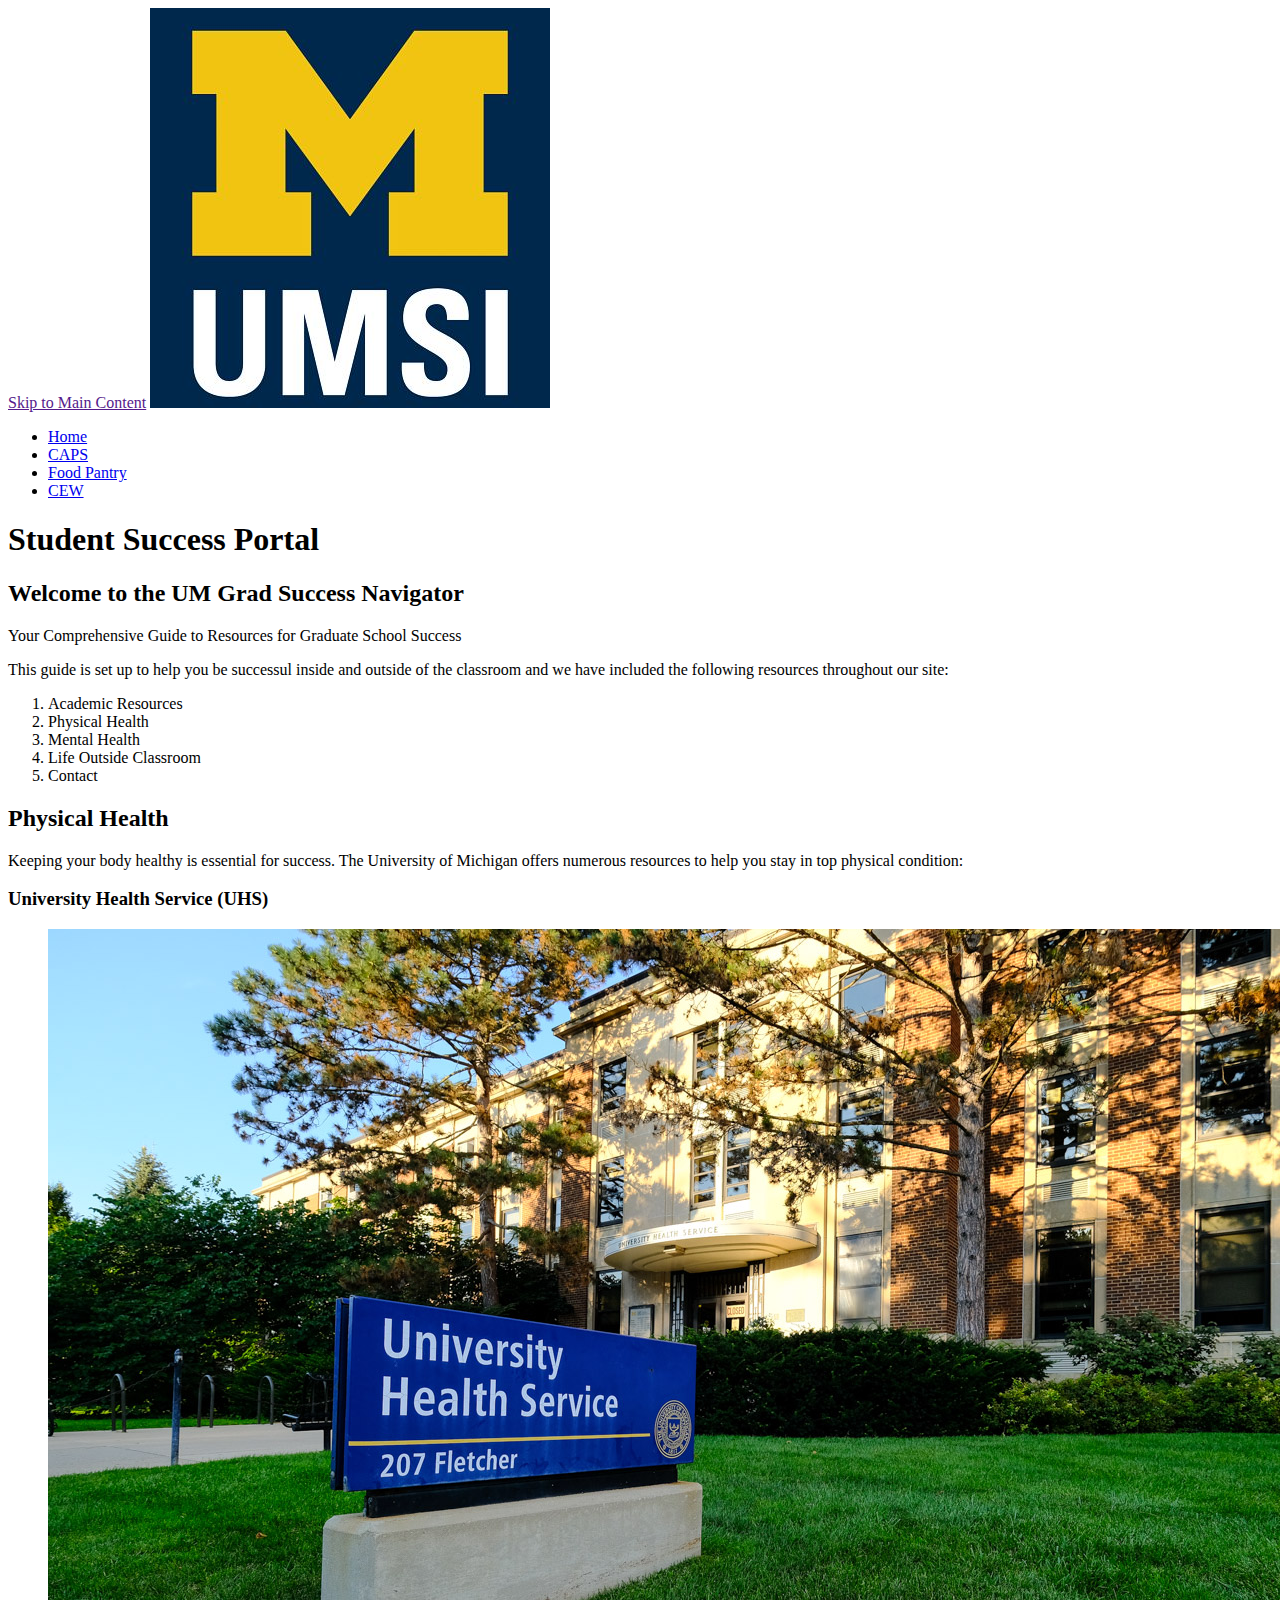
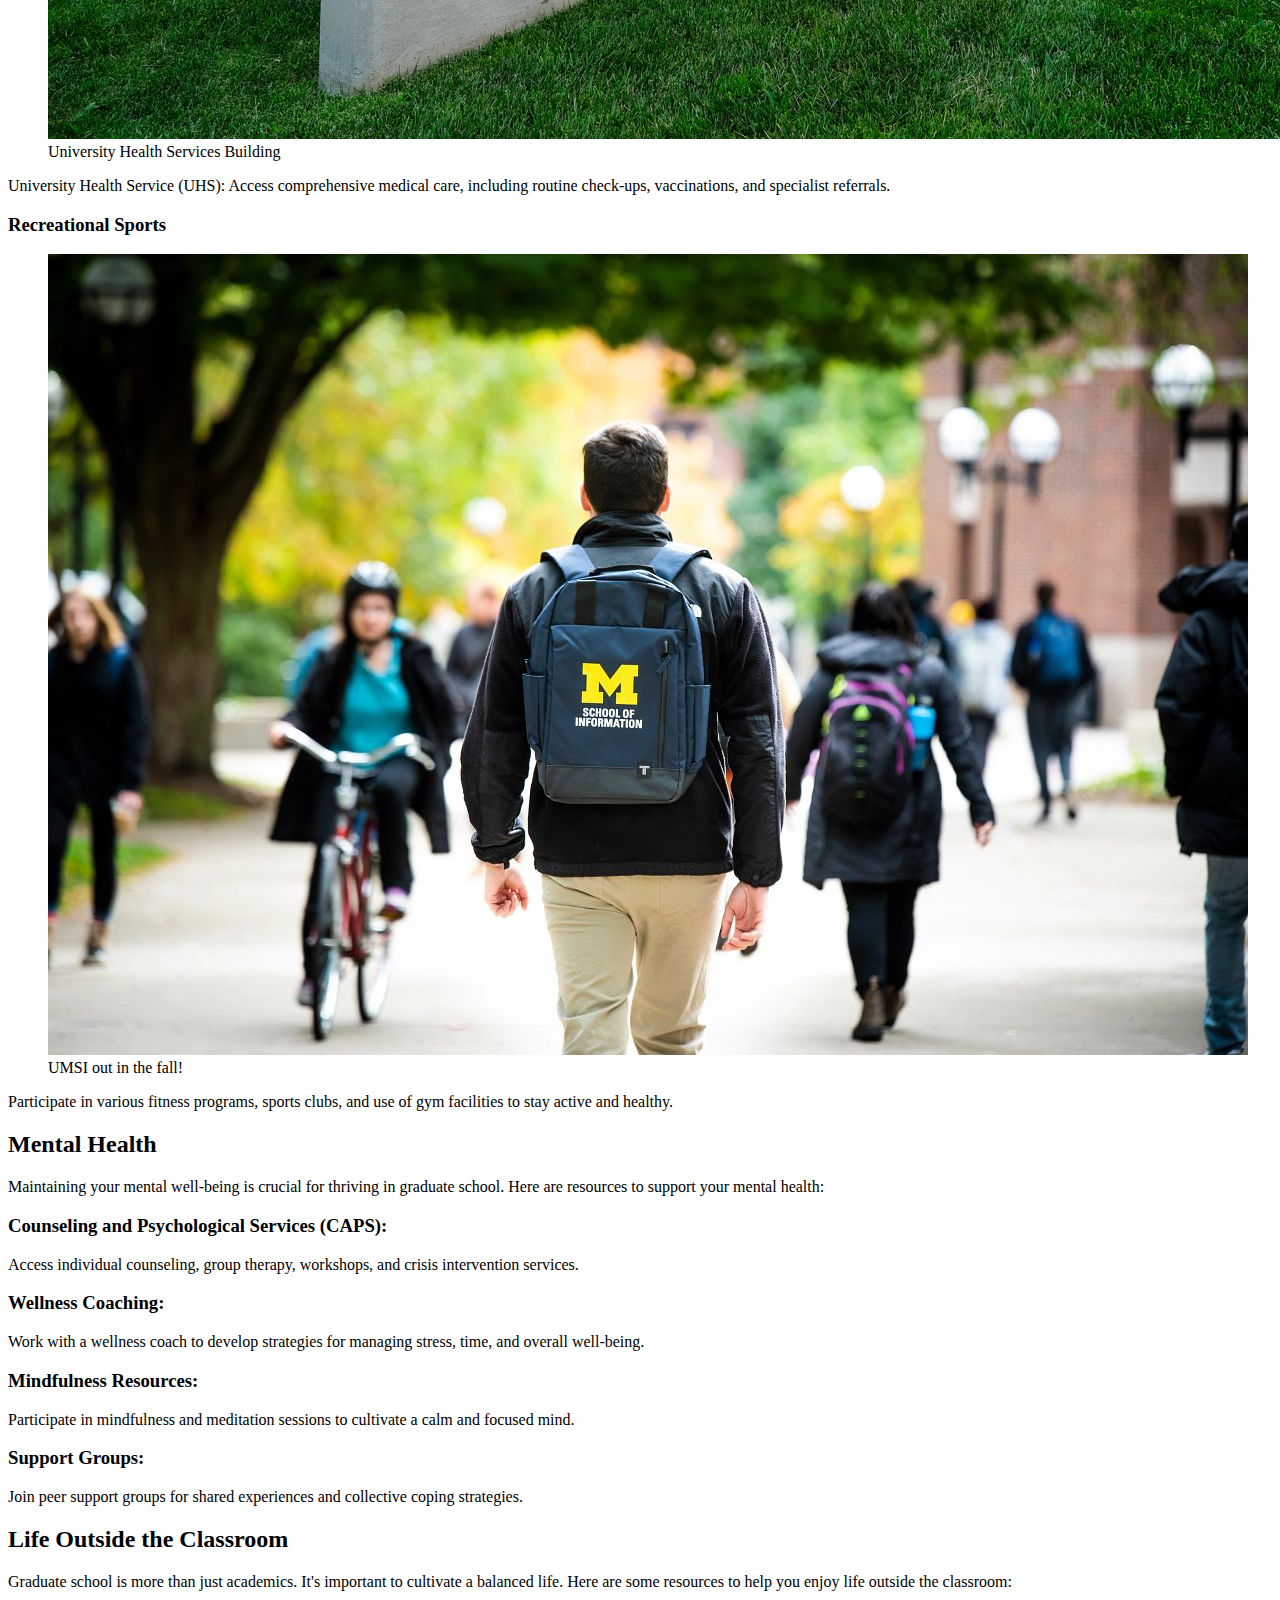
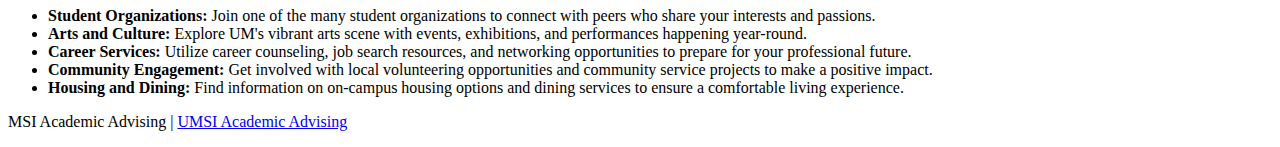
==== index.html @ ef30c4df "Add files via upload" ====
<!DOCTYPE html>
<html lang="en">
<head>
    <meta charset="UTF-8">
    <meta name="viewport" content="width=device-width, initial-scale=1.0">
    <title>Student Success Portal</title>
</head>
<body>

    <header>
  <a href = "">Skip to Main Content</a>
        <img src="images/UMSI_signature_vertical_informal_solidblue.jpg" alt="UMSI Logo">
        <nav>
            <ul>
                <li><a href = "index.html">Home</a></li>
                <li><a href = "CAPS.html">CAPS</a></li>
                <li><a href = "food_pantry.html">Food Pantry</a></li>
                <li><a href = "CEW.html">CEW</a></li>
            </ul>
        </nav>
        <h1>Student Success Portal</h1>

    </header>
    <main>
        <section>
            <h2>Welcome to the UM Grad Success Navigator</h2>
            <p> Your Comprehensive Guide to Resources for Graduate School Success</p>
            <p>This guide is set up to help you be successul inside and outside of the classroom and we have included the following resources throughout our site:</p>
            <ol>
                <li>Academic Resources</li>
                <li>Physical Health</li>
                <li>Mental Health</li>
                <li>Life Outside Classroom</li>
                <li>Contact</li>
            </ol>
        </section>
        <section>
            <h2>Physical Health</h2>
            <p>Keeping your body healthy is essential for success. The University of Michigan offers numerous resources to help you stay in top physical condition:</p>
            <article>
                <h3>University Health Service (UHS)</h3>
                <figure>
                    <img src="images/UHS.jpg" alt="University Health Services building">
                    <figcaption>University Health Services Building</figcaption>
                </figure>
                <p>University Health Service (UHS): Access comprehensive medical care, including routine check-ups, vaccinations, and specialist referrals.</p>
            </article>
            <article>
                <h3>Recreational Sports</h3>
                <figure>
                    <img src="images/UMSI_CampusFall_UMSIBackpack_02.jpg" alt="A student wears a UMSI backpack in fall on the drag.">
                    <figcaption>UMSI out in the fall!</figcaption>
                </figure>
                <p>Participate in various fitness programs, sports clubs, and use of gym facilities to stay active and healthy.</p>
            </article>
        </section>
        
        <section>
            <h2>Mental Health</h2>
            <p>Maintaining your mental well-being is crucial for thriving in graduate school. Here are resources to support your mental health:</p>
            <article>
                <h3>Counseling and Psychological Services (CAPS):</h3>
                <p> Access individual counseling, group therapy, workshops, and crisis intervention services.</p>
            </article>
            <article>
                <h3>Wellness Coaching:</h3>

                <p>Work with a wellness coach to develop strategies for managing stress, time, and overall well-being.</p>
            </article>
            <article>
                <h3>Mindfulness Resources:</h3>

                <p> Participate in mindfulness and meditation sessions to cultivate a calm and focused mind.</p>
            </article>
            <article>
                <h3>Support Groups:</h3>

                <p> Join peer support groups for shared experiences and collective coping strategies.</p>
            </article>
        </section>

        
        <section id="life-outside-classroom">
            <h2>Life Outside the Classroom</h2>
            <p>Graduate school is more than just academics. It's important to cultivate a balanced life. Here are some resources to help you enjoy life outside the classroom:</p>
            <article>

            </article>
            <ul>
                <li><strong>Student Organizations:</strong> Join one of the many student organizations to connect with peers who share your interests and passions.</li>
                <li><strong>Arts and Culture:</strong> Explore UM's vibrant arts scene with events, exhibitions, and performances happening year-round.</li>
                <li><strong>Career Services:</strong> Utilize career counseling, job search resources, and networking opportunities to prepare for your professional future.</li>
                <li><strong>Community Engagement:</strong> Get involved with local volunteering opportunities and community service projects to make a positive impact.</li>
                <li><strong>Housing and Dining:</strong> Find information on on-campus housing options and dining services to ensure a comfortable living experience.</li>
            </ul>
        </section>
        <!-- Content taken & modified from UMGPT with the prompt, "write me a webpage of intro content to help University of Michigan Master's students navigate different resources for being successful in grad school - this will include academic resources, physical health resources, mental health resources, support for life outside the classroom"
        UMGPT. (2024). UMGPT (August 29th version) [Large language model]. -->
    </main>
    <footer>
        <p>MSI Academic Advising | <a href="https://sites.google.com/umich.edu/msiacademicadvising/student-support-resources">UMSI Academic Advising </a></p>
        </footer>
</body>
</html>
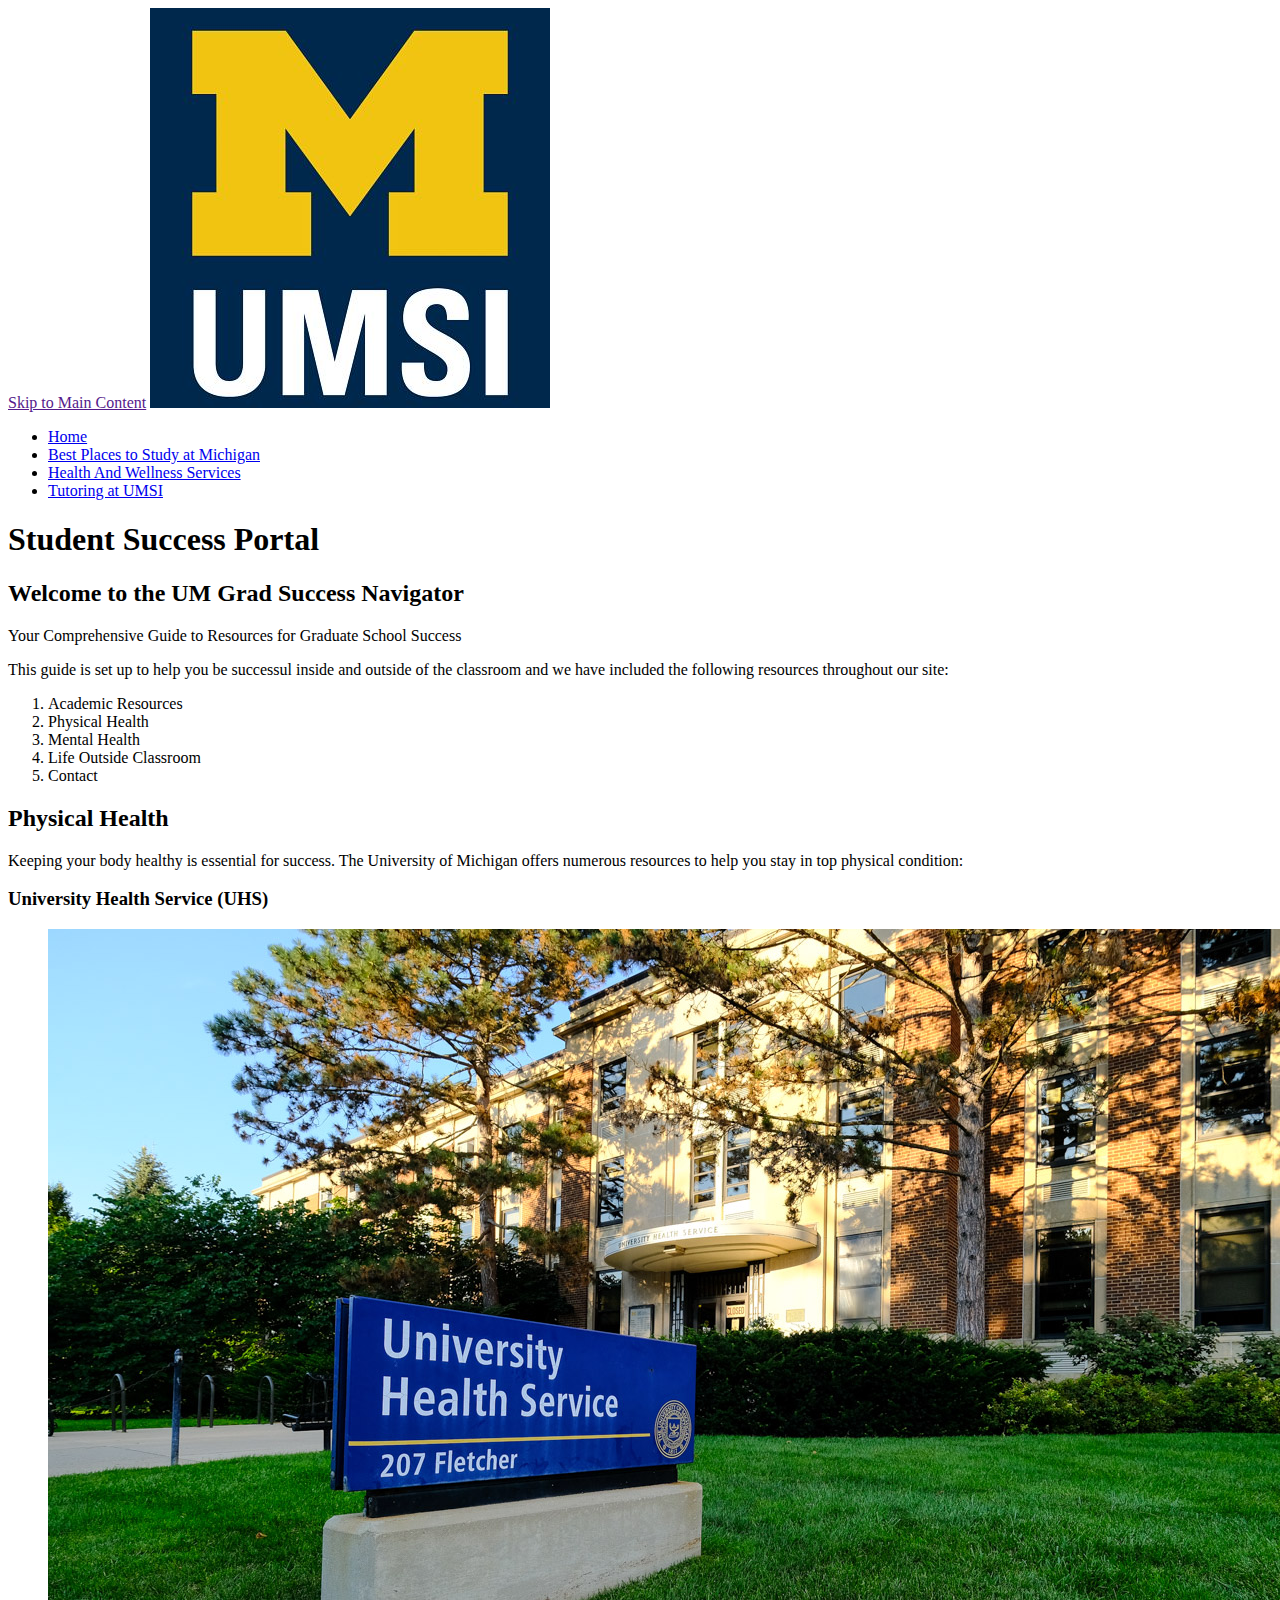
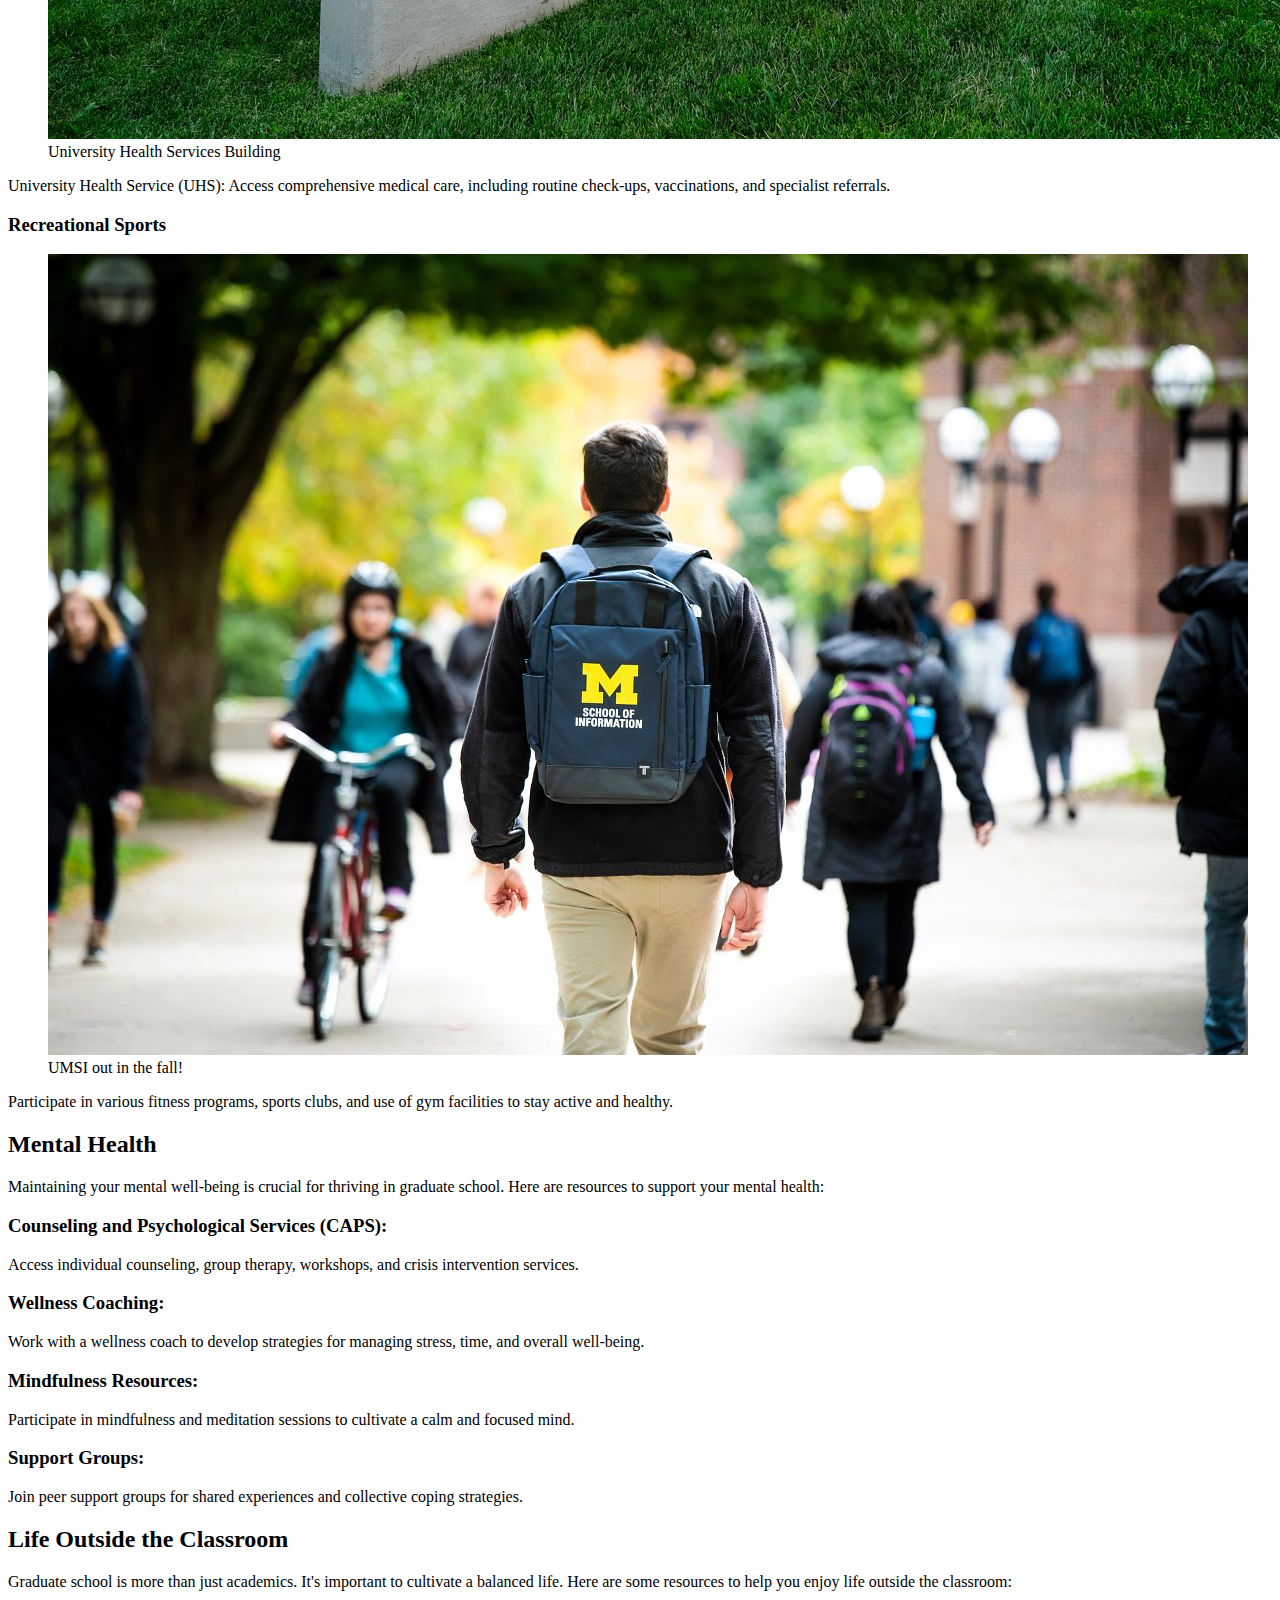
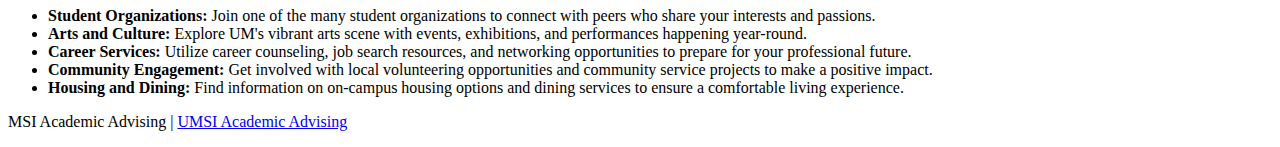
==== commit fe8fc34e: "Add files via upload" ====
--- a/index.html
+++ b/index.html
@@ -13,9 +13,9 @@
         <nav>
             <ul>
                 <li><a href = "index.html">Home</a></li>
-                <li><a href = "CAPS.html">CAPS</a></li>
-                <li><a href = "food_pantry.html">Food Pantry</a></li>
-                <li><a href = "CEW.html">CEW</a></li>
+                <li><a href = "study_spots.html">Best Places to Study at Michigan</a></li>
+                <li><a href = "health_wellness.html">Health And Wellness Services</a></li>
+                <li><a href = "tutoring.html">Tutoring at UMSI</a></li>
             </ul>
         </nav>
         <h1>Student Success Portal</h1>
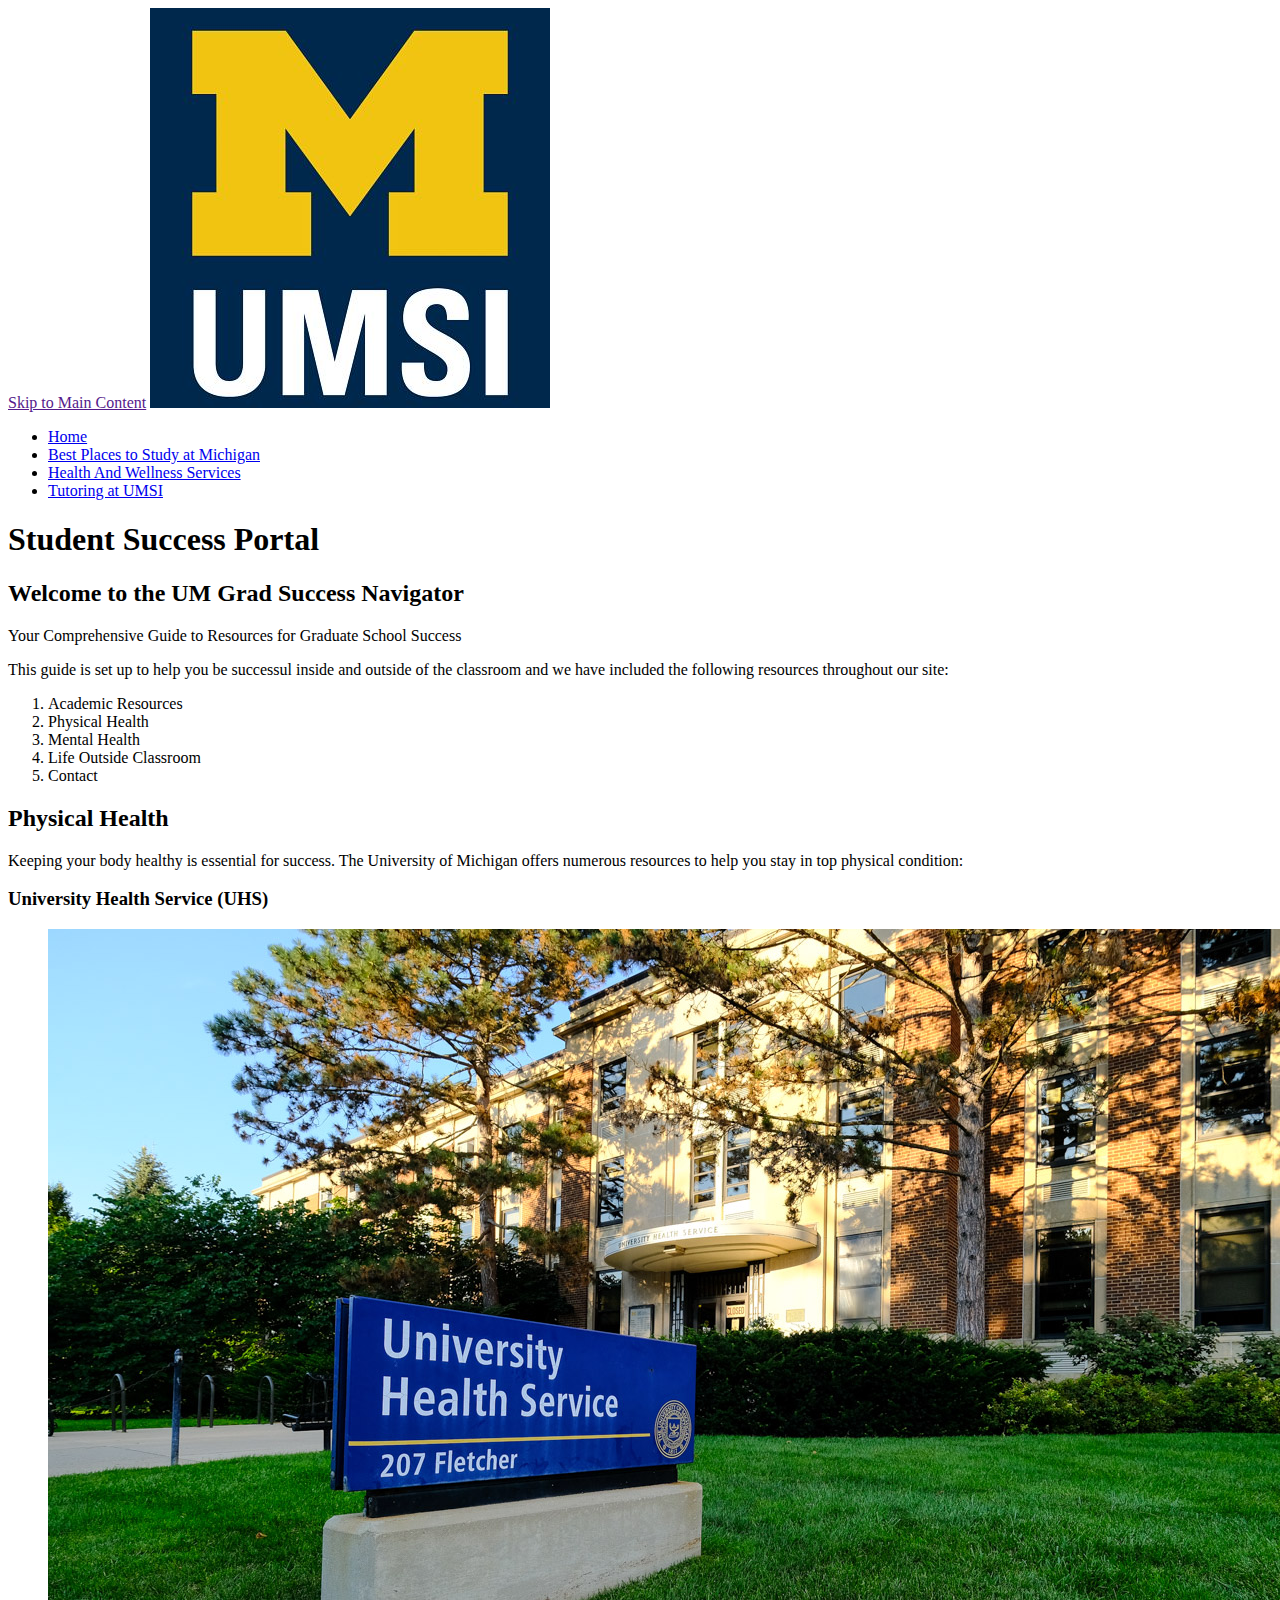
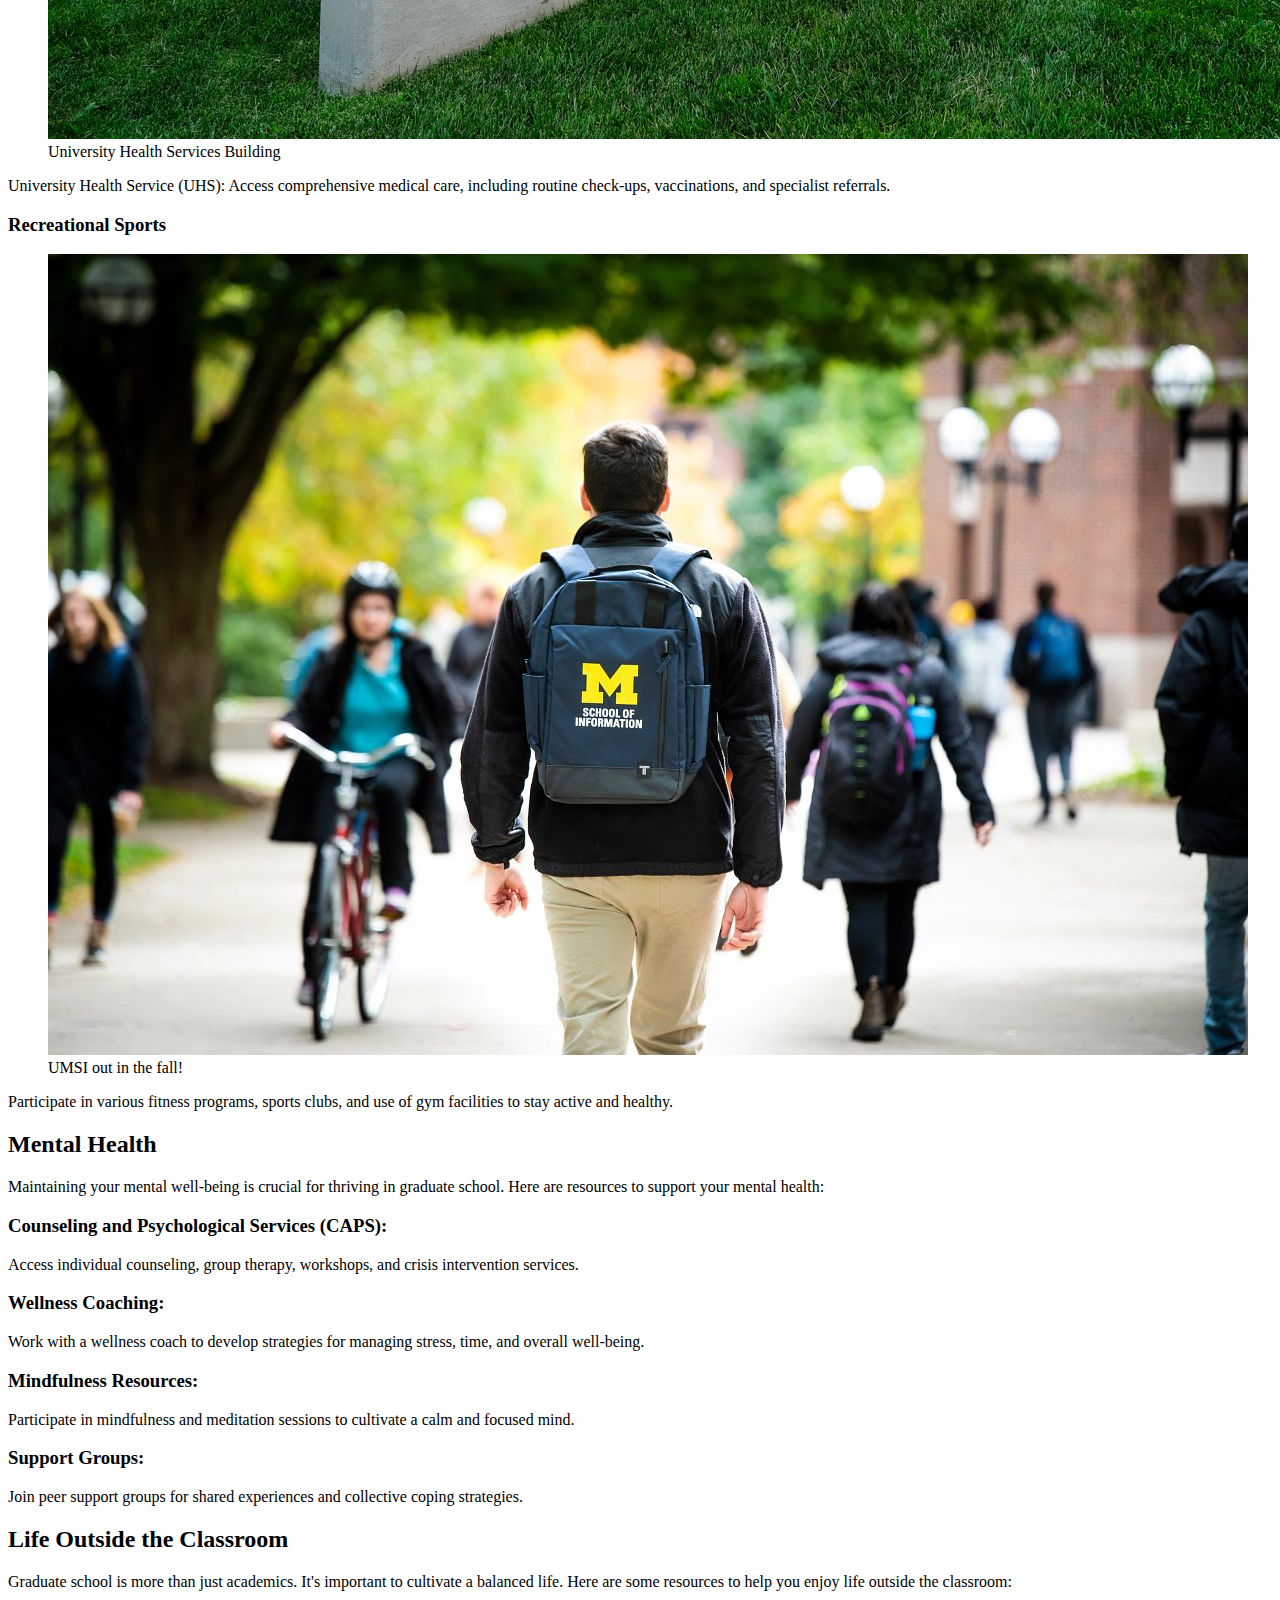
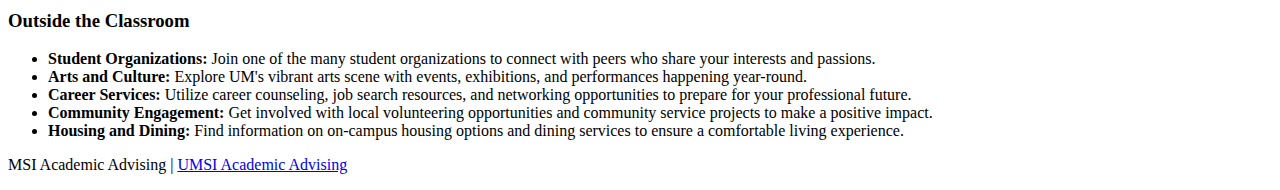
==== commit cfd7ab6b: "Add files via upload" ====
--- a/index.html
+++ b/index.html
@@ -84,7 +84,7 @@
             <h2>Life Outside the Classroom</h2>
             <p>Graduate school is more than just academics. It's important to cultivate a balanced life. Here are some resources to help you enjoy life outside the classroom:</p>
             <article>
-
+                <h3>Outside the Classroom</h3>
             </article>
             <ul>
                 <li><strong>Student Organizations:</strong> Join one of the many student organizations to connect with peers who share your interests and passions.</li>
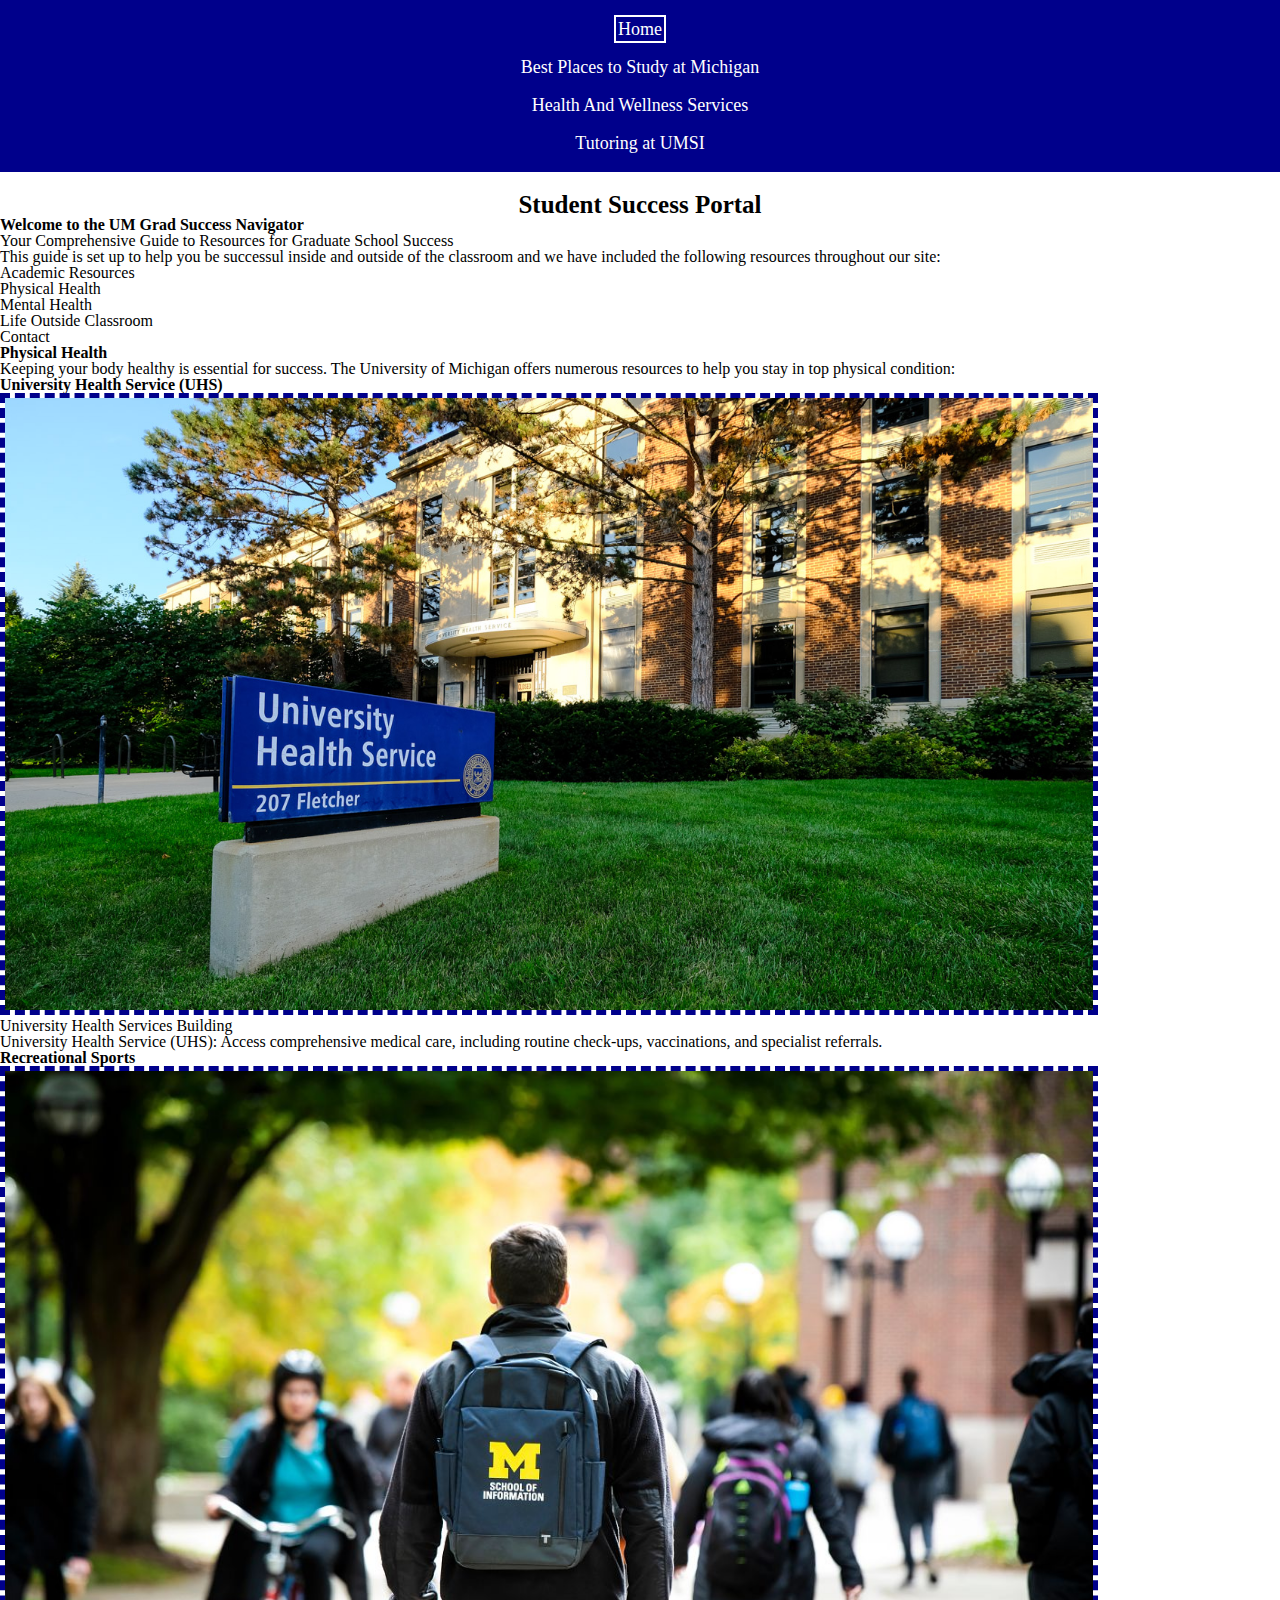
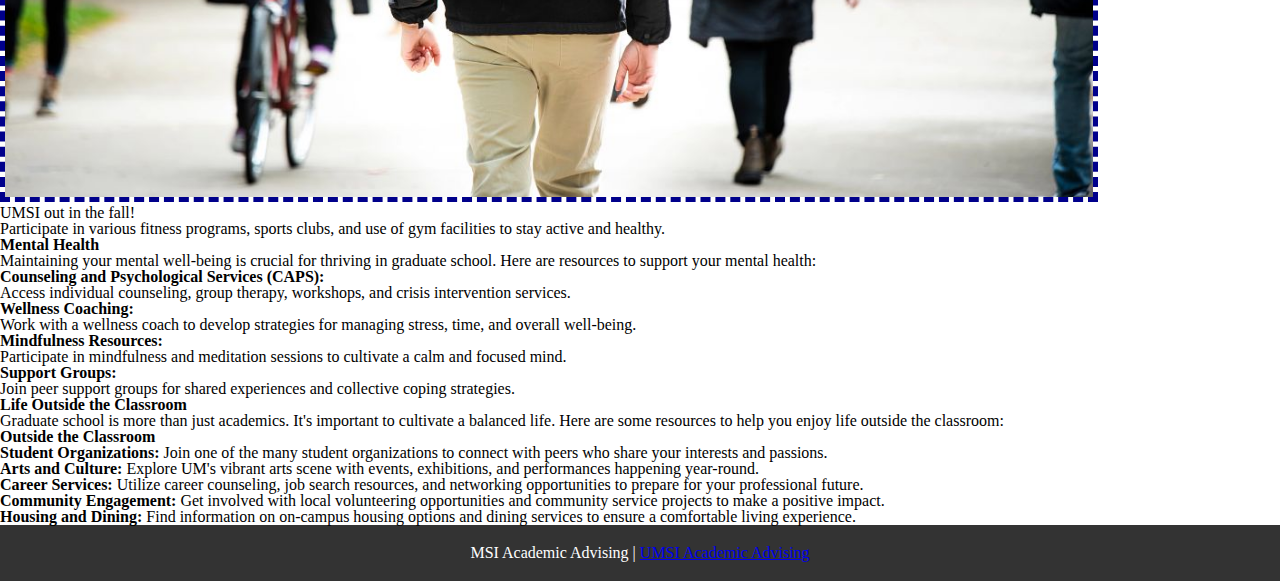
==== commit 785084db: "Add files via upload" ====
--- a/index.html
+++ b/index.html
@@ -3,16 +3,16 @@
 <head>
     <meta charset="UTF-8">
     <meta name="viewport" content="width=device-width, initial-scale=1.0">
+    <link rel="stylesheet" type="text/css" href="css/html5reset.css">
+    <link rel="stylesheet" type="text/css" href="css/style.css">
     <title>Student Success Portal</title>
 </head>
 <body>
-
+    <div class="skip"><a href="#main-index">Skip to Main Content</a></div>
     <header>
-  <a href = "">Skip to Main Content</a>
-        <img src="images/UMSI_signature_vertical_informal_solidblue.jpg" alt="UMSI Logo">
         <nav>
             <ul>
-                <li><a href = "index.html">Home</a></li>
+                <li><a id="current-page" href = "index.html">Home</a></li>
                 <li><a href = "study_spots.html">Best Places to Study at Michigan</a></li>
                 <li><a href = "health_wellness.html">Health And Wellness Services</a></li>
                 <li><a href = "tutoring.html">Tutoring at UMSI</a></li>
@@ -21,7 +21,7 @@
         <h1>Student Success Portal</h1>
 
     </header>
-    <main>
+    <main id="main-index">
         <section>
             <h2>Welcome to the UM Grad Success Navigator</h2>
             <p> Your Comprehensive Guide to Resources for Graduate School Success</p>
@@ -54,7 +54,6 @@
                 <p>Participate in various fitness programs, sports clubs, and use of gym facilities to stay active and healthy.</p>
             </article>
         </section>
-        
         <section>
             <h2>Mental Health</h2>
             <p>Maintaining your mental well-being is crucial for thriving in graduate school. Here are resources to support your mental health:</p>
--- a/css/style.css
+++ b/css/style.css
@@ -0,0 +1,133 @@
+nav a:hover, nav a:focus {
+    text-decoration: underline;
+}
+
+.skip a{
+    position: absolute;
+    color: white;
+    background-color: black;
+    top: -40px;
+    left: -900px;
+}
+
+.skip a:focus{
+    top: 20px;
+    left: 0px;
+}
+
+:focus{
+    border: 2px solid;
+}
+
+nav {
+    background-color: darkblue; 
+    color: white;
+    padding: 10px 0;
+    text-align: center;
+}
+
+nav ul {
+    padding: 0;
+    margin: 0;
+    
+    justify-content: center;
+
+}
+
+nav ul li {
+    padding: 10px 15px;
+    font-size: 18px;
+}
+
+nav ul li a {
+    text-decoration: none;
+    color: white;
+}
+
+h1 {
+    font-size: 25px;
+    margin-top: 20px;
+    text-align: center;
+    font-family:Georgia, 'Times New Roman', Times, serif
+}
+
+
+#current-page{
+    
+    border: 2px solid;
+    padding: 2px;
+    
+}
+
+#main-tutoring{
+    
+    gap: 20px;
+    margin: 20px;
+    justify-items: center;
+    align-items: center;
+    font-family:Georgia, 'Times New Roman', Times, serif
+}
+
+.tutor-color{
+    background-color: lightskyblue;
+}
+
+.tutoring-section{
+    display: grid;
+    grid-template-columns: 1fr 1fr;
+   text-align: center;
+   justify-items: center;
+   align-items: center;
+   row-gap: 15px;
+   
+   
+}
+
+.tutoring-div{
+    grid-column: span 2;
+    border: 5px ridge darkblue;
+    border-radius: 5px;
+    padding: 10px;
+    
+    
+}
+
+.ending-tutoring{
+    grid-column: span 2;
+    border: 3px ridge pink;
+    border-radius: 5px;
+    padding: 10px;
+}
+
+
+
+
+section img{
+    max-width: 85%;
+    border: 5px darkblue dashed;
+}
+
+footer {
+    background-color: #333;
+    color: white;
+    padding: 20px;
+    text-align: center;
+}
+
+
+.footer-content {
+    display: flex;
+    flex-direction: column;
+    align-items: center;
+    gap: 15px;
+}
+
+.social-icon {
+    width: 40px;
+    height: 40px;
+    padding: 10px;
+}
+
+
+
+
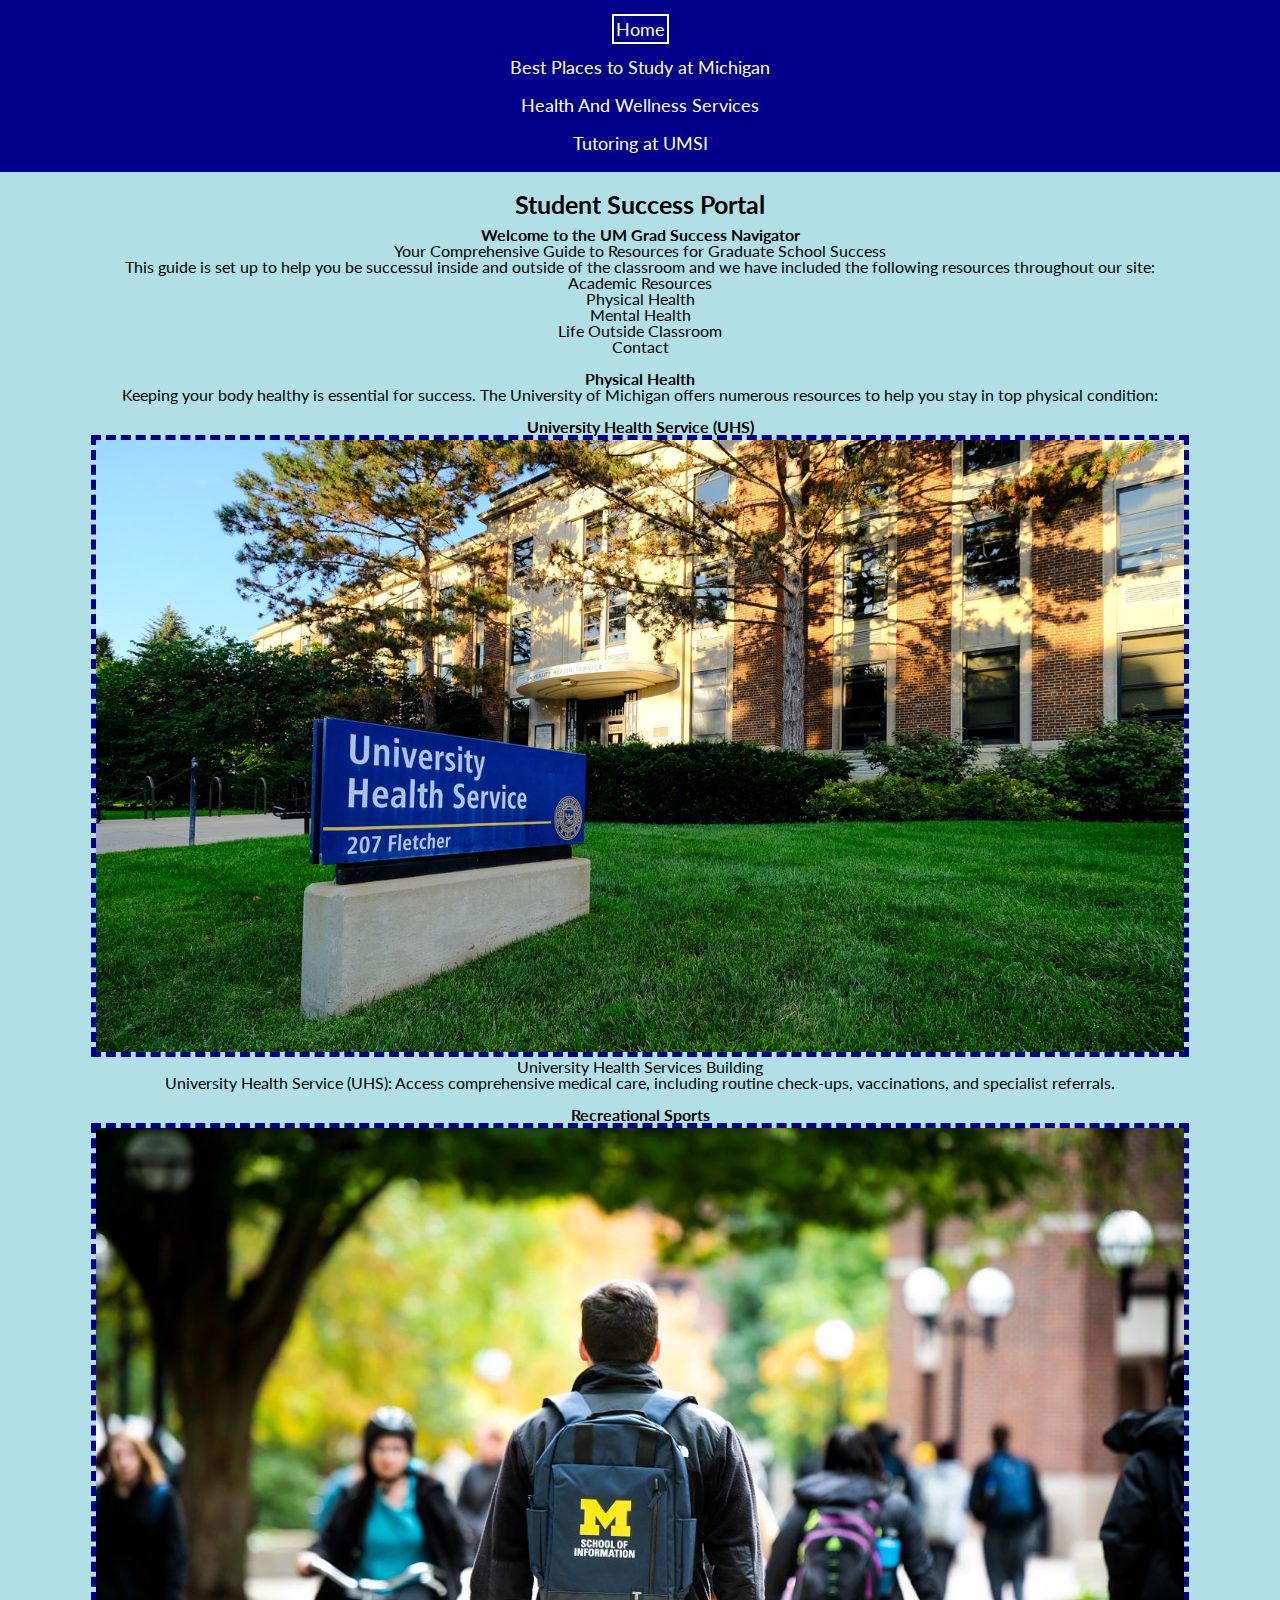
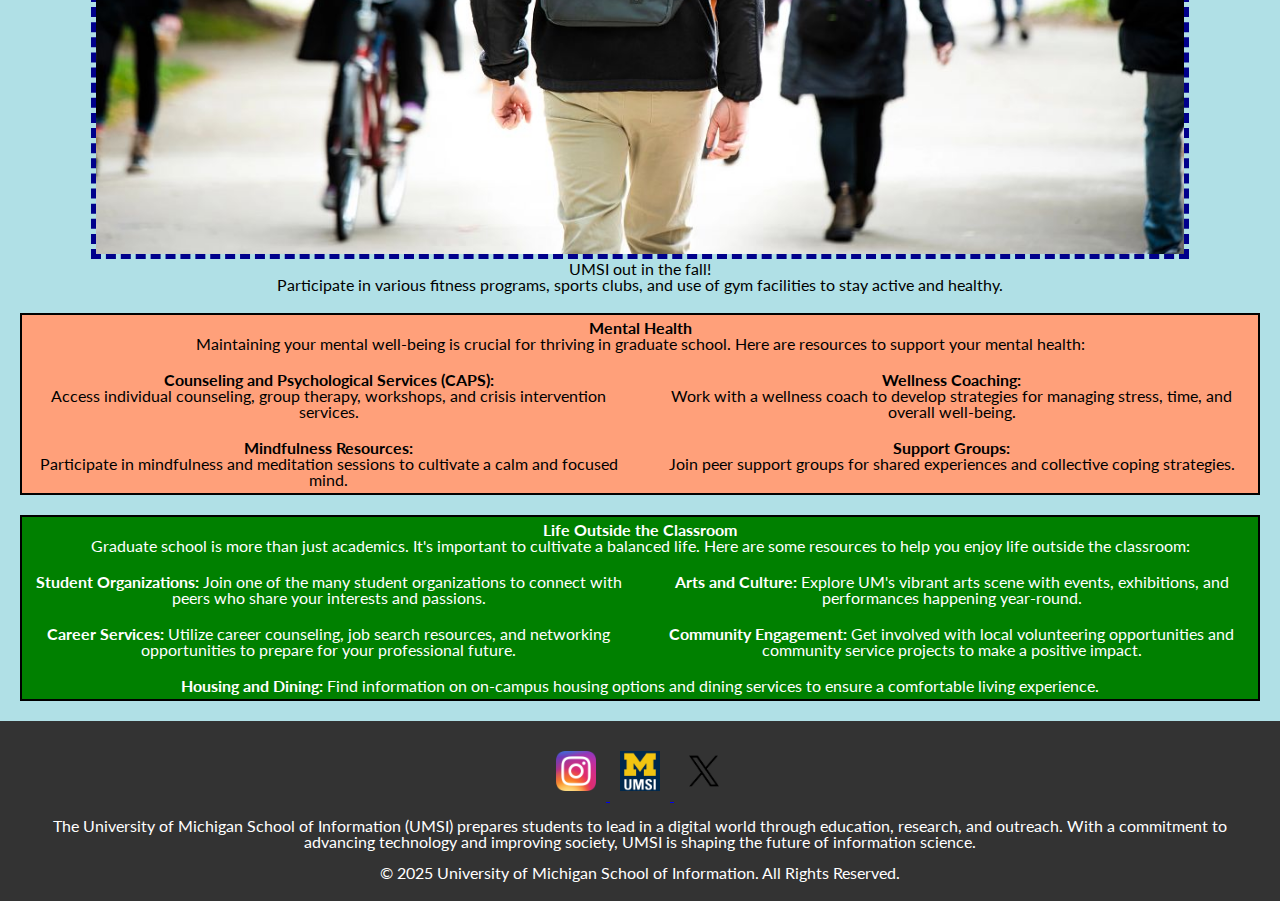
==== commit bf56dd60: "Add files via upload" ====
--- a/index.html
+++ b/index.html
@@ -3,11 +3,14 @@
 <head>
     <meta charset="UTF-8">
     <meta name="viewport" content="width=device-width, initial-scale=1.0">
+    <link rel="preconnect" href="https://fonts.googleapis.com">
+<link rel="preconnect" href="https://fonts.gstatic.com" crossorigin>
+<link href="https://fonts.googleapis.com/css2?family=Lato:ital,wght@0,100;0,300;0,400;0,700;0,900;1,100;1,300;1,400;1,700;1,900&display=swap" rel="stylesheet">
     <link rel="stylesheet" type="text/css" href="css/html5reset.css">
     <link rel="stylesheet" type="text/css" href="css/style.css">
     <title>Student Success Portal</title>
 </head>
-<body>
+<body class="index-body">
     <div class="skip"><a href="#main-index">Skip to Main Content</a></div>
     <header>
         <nav>
@@ -33,11 +36,13 @@
                 <li>Life Outside Classroom</li>
                 <li>Contact</li>
             </ol>
+            <br>
         </section>
         <section>
             <h2>Physical Health</h2>
             <p>Keeping your body healthy is essential for success. The University of Michigan offers numerous resources to help you stay in top physical condition:</p>
             <article>
+                <br>
                 <h3>University Health Service (UHS)</h3>
                 <figure>
                     <img src="images/UHS.jpg" alt="University Health Services building">
@@ -46,6 +51,7 @@
                 <p>University Health Service (UHS): Access comprehensive medical care, including routine check-ups, vaccinations, and specialist referrals.</p>
             </article>
             <article>
+                <br>
                 <h3>Recreational Sports</h3>
                 <figure>
                     <img src="images/UMSI_CampusFall_UMSIBackpack_02.jpg" alt="A student wears a UMSI backpack in fall on the drag.">
@@ -54,9 +60,11 @@
                 <p>Participate in various fitness programs, sports clubs, and use of gym facilities to stay active and healthy.</p>
             </article>
         </section>
-        <section>
+        <section class="index-bottom-grid">
+            <div class="index-grid-title">
             <h2>Mental Health</h2>
             <p>Maintaining your mental well-being is crucial for thriving in graduate school. Here are resources to support your mental health:</p>
+            </div>
             <article>
                 <h3>Counseling and Psychological Services (CAPS):</h3>
                 <p> Access individual counseling, group therapy, workshops, and crisis intervention services.</p>
@@ -80,24 +88,50 @@
 
         
         <section id="life-outside-classroom">
-            <h2>Life Outside the Classroom</h2>
-            <p>Graduate school is more than just academics. It's important to cultivate a balanced life. Here are some resources to help you enjoy life outside the classroom:</p>
-            <article>
-                <h3>Outside the Classroom</h3>
-            </article>
-            <ul>
-                <li><strong>Student Organizations:</strong> Join one of the many student organizations to connect with peers who share your interests and passions.</li>
-                <li><strong>Arts and Culture:</strong> Explore UM's vibrant arts scene with events, exhibitions, and performances happening year-round.</li>
-                <li><strong>Career Services:</strong> Utilize career counseling, job search resources, and networking opportunities to prepare for your professional future.</li>
-                <li><strong>Community Engagement:</strong> Get involved with local volunteering opportunities and community service projects to make a positive impact.</li>
-                <li><strong>Housing and Dining:</strong> Find information on on-campus housing options and dining services to ensure a comfortable living experience.</li>
-            </ul>
+            <div class="life-title">
+                <h2>Life Outside the Classroom</h2>
+                <p>Graduate school is more than just academics. It's important to cultivate a balanced life. Here are some resources to help you enjoy life outside the classroom:</p>
+            </div>
+            
+            <div class="life-activity">
+                <strong>Student Organizations:</strong> Join one of the many student organizations to connect with peers who share your interests and passions.
+            </div>
+            <div class="life-activity">
+                <strong>Arts and Culture:</strong> Explore UM's vibrant arts scene with events, exhibitions, and performances happening year-round.
+            </div>
+            <div class="life-activity">
+                <strong>Career Services:</strong> Utilize career counseling, job search resources, and networking opportunities to prepare for your professional future.
+            </div>
+            <div class="life-activity">
+                <strong>Community Engagement:</strong> Get involved with local volunteering opportunities and community service projects to make a positive impact.
+            </div>
+            <div class="life-activity-last">
+                <strong>Housing and Dining:</strong> Find information on on-campus housing options and dining services to ensure a comfortable living experience.
+            </div>
         </section>
         <!-- Content taken & modified from UMGPT with the prompt, "write me a webpage of intro content to help University of Michigan Master's students navigate different resources for being successful in grad school - this will include academic resources, physical health resources, mental health resources, support for life outside the classroom"
         UMGPT. (2024). UMGPT (August 29th version) [Large language model]. -->
     </main>
     <footer>
-        <p>MSI Academic Advising | <a href="https://sites.google.com/umich.edu/msiacademicadvising/student-support-resources">UMSI Academic Advising </a></p>
-        </footer>
+        <div class="footer-content">
+            <div class="social-links">
+                <a href="https://www.instagram.com/umschoolofinformation" target="_blank">
+                    <img src="images/Instagram_icon.png.webp" alt="UMSI Instagram" class="social-icon">
+                </a>
+                <a href="https://www.si.umich.edu" target="_blank">
+                    <img src="images/UMSI_signature_vertical_informal_solidblue.jpg" alt="UMSI Website" class="social-icon">
+                </a>
+                <a href="https://twitter.com/UMSI" target="_blank">
+                    <img src="images/Twitter-X-Logo.png" alt="UMSI Twitter" class="social-icon">
+                </a>
+            </div>
+            <div class="ums-info">
+                <p>The University of Michigan School of Information (UMSI) prepares students to lead in a digital world through education, research, and outreach. With a commitment to advancing technology and improving society, UMSI is shaping the future of information science.</p>
+            </div>
+            <div class="copyright">
+                <p>&copy; 2025 University of Michigan School of Information. All Rights Reserved.</p>
+            </div>
+        </div>
+    </footer>
 </body>
 </html>
--- a/css/style.css
+++ b/css/style.css
@@ -100,8 +100,6 @@
 }
 
 
-
-
 section img{
     max-width: 85%;
     border: 5px darkblue dashed;
@@ -128,6 +126,139 @@
     padding: 10px;
 }
 
-
-
-
+.content-grid {
+    display: grid;
+    grid-template-columns: 1fr 1fr 1fr;
+    gap: 20px;
+    margin: 20px;
+    justify-content: center;
+    align-items: center;
+}
+
+iframe{
+    width:-webkit-fill-available;
+    padding-top: 10px;
+}
+
+.video-section {
+    grid-column: span 3;
+    text-align: center;
+    
+}
+
+.health-main-info{
+    grid-column: span 3;
+    text-align: center;
+}
+
+#wolverine-wellness{
+    grid-column: 2/4;
+}
+
+#CAPS{
+    grid-column: 1/3;
+
+}
+
+#health-body{
+    background-color: #FFCB05;
+}
+
+#main-study-spots{
+    text-align: center;
+    font-family: cursive;
+}
+
+#main-study-spots section{
+    padding-top: 10px;
+
+}
+
+#main-study-spots section img{
+    border: 5px ridge #FFCB05;
+    margin-top: 5px;
+    margin-bottom: 5px;
+
+}
+
+#main-study-spots section h2{
+    color: blue;
+
+}
+
+#study-addendum{
+    border: 5px ridge blue;
+    margin: 5px;
+    padding: 5px;
+    
+}
+
+.index-body{
+    background-color: powderblue;
+    font-family: Lato;
+    text-align: center;
+    
+
+}
+
+.index-body h1{
+    
+    font-family: Lato;
+    margin-bottom: 10px;
+
+}
+
+.index-bottom-grid{
+    display: grid;
+    grid-template-columns: 1fr 1fr;
+    gap: 20px;
+    margin: 20px;
+    border: 2px solid black;
+    padding: 5px;
+    background-color: lightsalmon;
+    
+}
+
+
+
+
+.index-grid-title{
+    grid-column: span 2;
+}
+
+#life-outside-classroom{
+    display: grid;
+    grid-template-columns: 1fr 1fr;
+    gap: 20px;
+    margin: 20px;
+    border: 2px solid black;
+    padding: 5px;
+    background-color: green;
+    color: white;
+
+}
+
+
+.life-title{
+    grid-column: span 2;
+}
+
+.life-activity-last{
+    grid-column: span 2;
+}
+
+
+
+
+
+
+
+
+
+
+
+
+
+
+
+
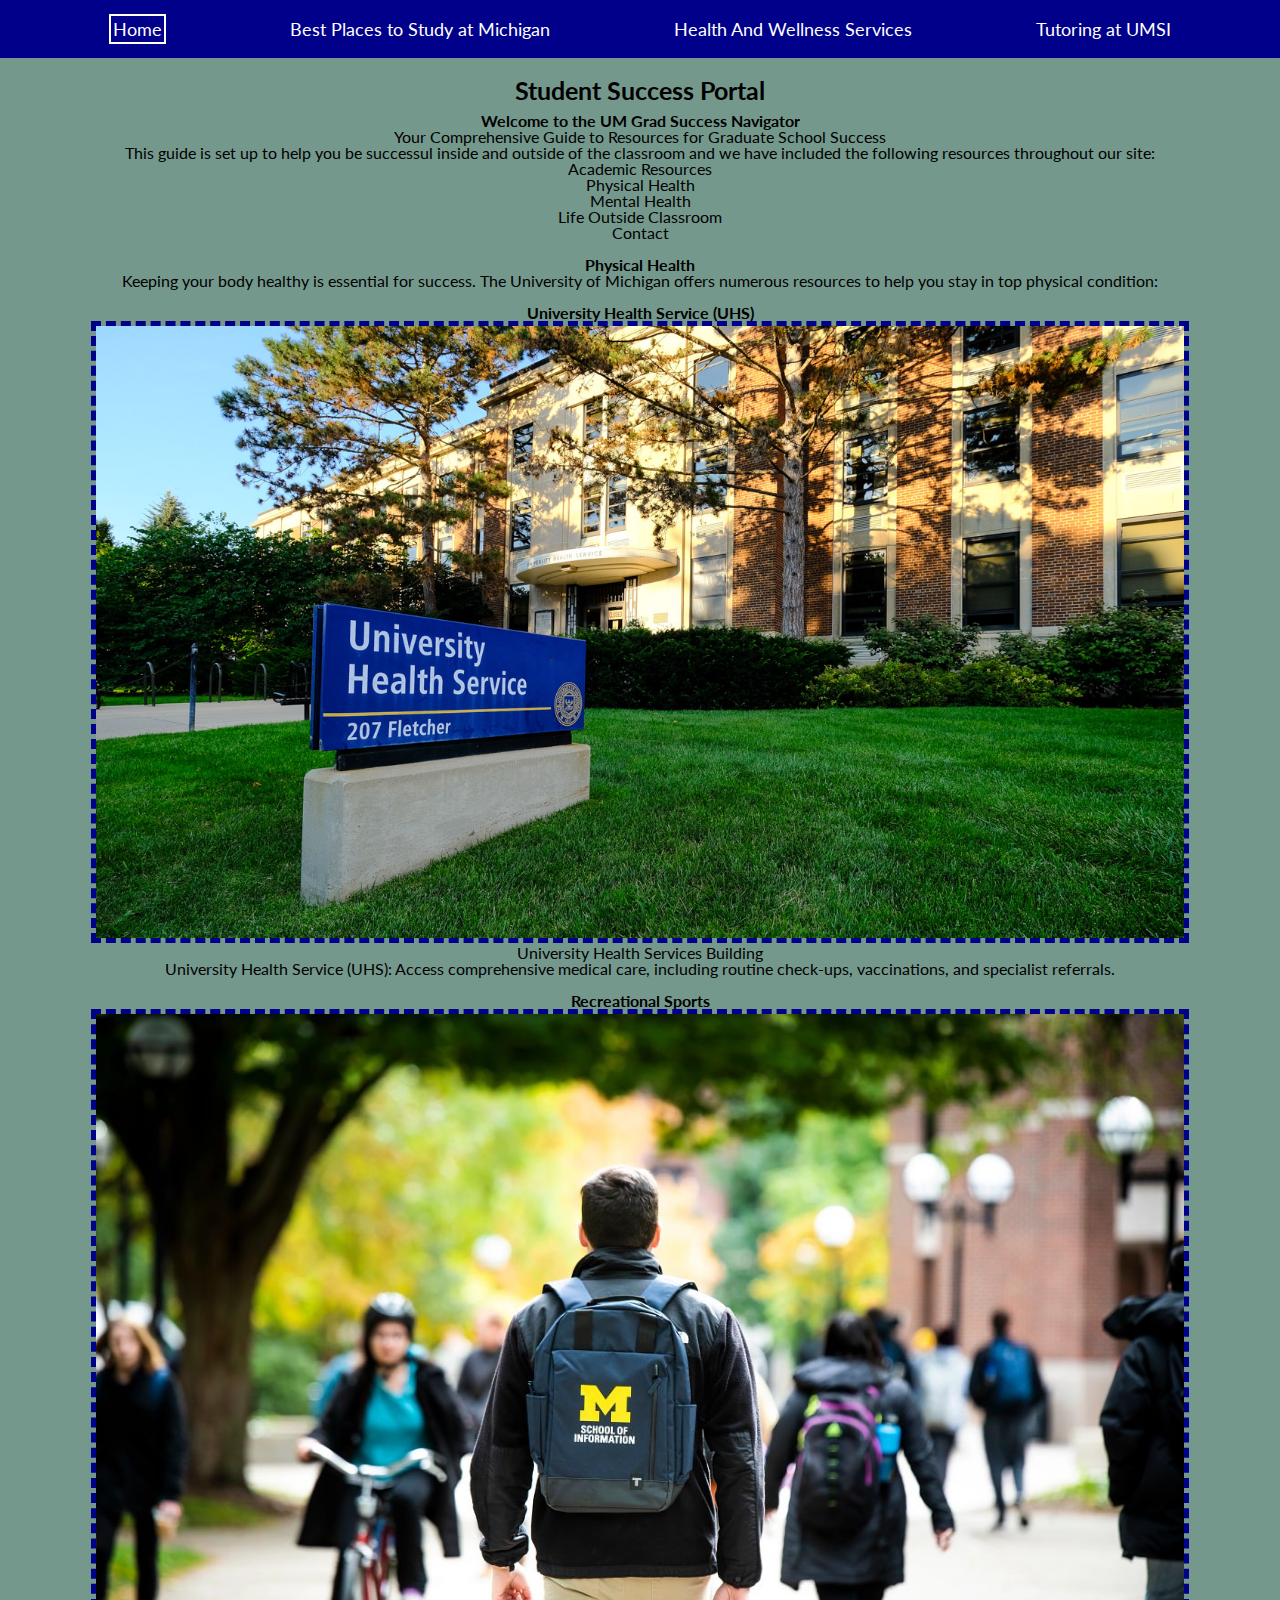
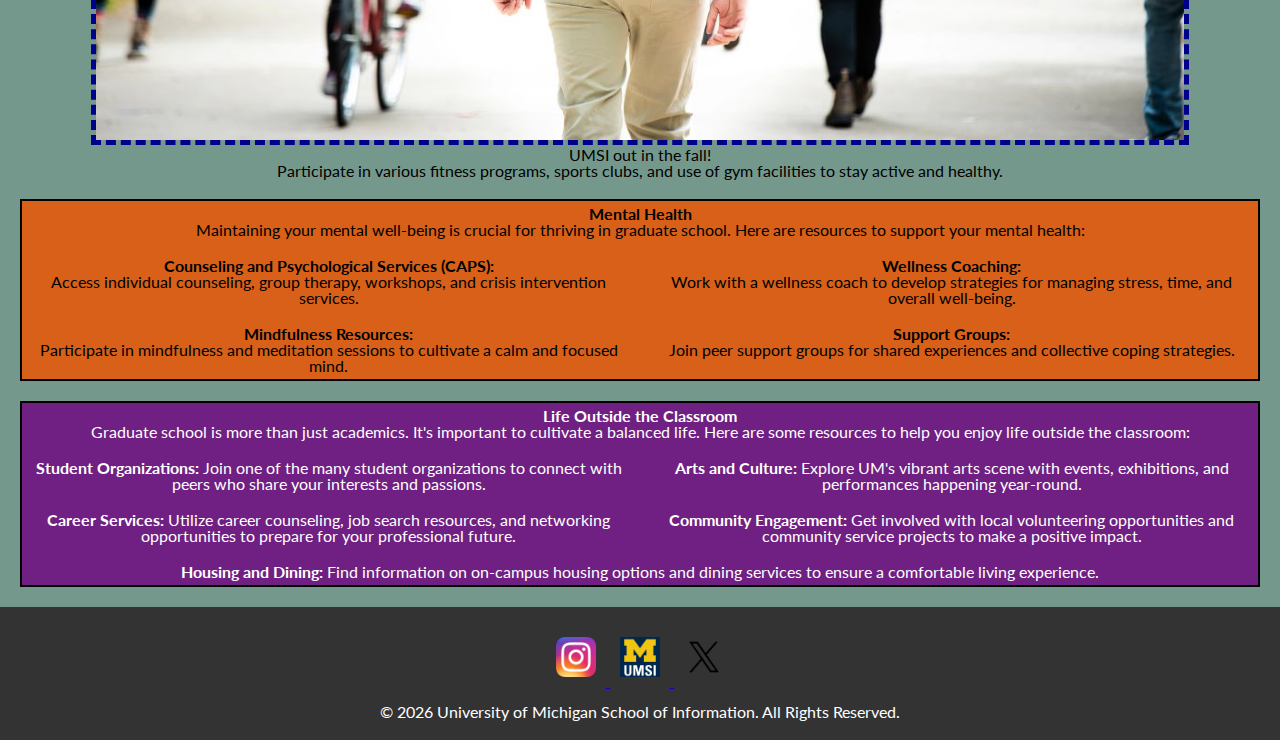
==== commit 63759358: "Add files via upload" ====
--- a/index.html
+++ b/index.html
@@ -12,7 +12,7 @@
 </head>
 <body class="index-body">
     <div class="skip"><a href="#main-index">Skip to Main Content</a></div>
-    <header>
+    <header id="navigation-links">
         <nav>
             <ul>
                 <li><a id="current-page" href = "index.html">Home</a></li>
@@ -125,13 +125,14 @@
                     <img src="images/Twitter-X-Logo.png" alt="UMSI Twitter" class="social-icon">
                 </a>
             </div>
-            <div class="ums-info">
-                <p>The University of Michigan School of Information (UMSI) prepares students to lead in a digital world through education, research, and outreach. With a commitment to advancing technology and improving society, UMSI is shaping the future of information science.</p>
-            </div>
             <div class="copyright">
-                <p>&copy; 2025 University of Michigan School of Information. All Rights Reserved.</p>
+                <p>&copy; <span id="year"></span> University of Michigan School of Information. All Rights Reserved.</p>
             </div>
         </div>
     </footer>
 </body>
 </html>
+
+<script>
+    document.getElementById("year").innerHTML = new Date().getFullYear();
+</script>
--- a/css/style.css
+++ b/css/style.css
@@ -29,9 +29,7 @@
 nav ul {
     padding: 0;
     margin: 0;
-    
     justify-content: center;
-
 }
 
 nav ul li {
@@ -51,16 +49,12 @@
     font-family:Georgia, 'Times New Roman', Times, serif
 }
 
-
 #current-page{
-    
     border: 2px solid;
     padding: 2px;
-    
 }
 
 #main-tutoring{
-    
     gap: 20px;
     margin: 20px;
     justify-items: center;
@@ -69,7 +63,7 @@
 }
 
 .tutor-color{
-    background-color: lightskyblue;
+    background-color: #00B2A9;
 }
 
 .tutoring-section{
@@ -79,8 +73,6 @@
    justify-items: center;
    align-items: center;
    row-gap: 15px;
-   
-   
 }
 
 .tutoring-div{
@@ -88,8 +80,6 @@
     border: 5px ridge darkblue;
     border-radius: 5px;
     padding: 10px;
-    
-    
 }
 
 .ending-tutoring{
@@ -99,7 +89,6 @@
     padding: 10px;
 }
 
-
 section img{
     max-width: 85%;
     border: 5px darkblue dashed;
@@ -111,7 +100,6 @@
     padding: 20px;
     text-align: center;
 }
-
 
 .footer-content {
     display: flex;
@@ -143,7 +131,6 @@
 .video-section {
     grid-column: span 3;
     text-align: center;
-    
 }
 
 .health-main-info{
@@ -157,7 +144,6 @@
 
 #CAPS{
     grid-column: 1/3;
-
 }
 
 #health-body{
@@ -171,38 +157,31 @@
 
 #main-study-spots section{
     padding-top: 10px;
-
 }
 
 #main-study-spots section img{
     border: 5px ridge #FFCB05;
     margin-top: 5px;
     margin-bottom: 5px;
-
 }
 
 #main-study-spots section h2{
     color: blue;
-
 }
 
 #study-addendum{
     border: 5px ridge blue;
     margin: 5px;
     padding: 5px;
-    
 }
 
 .index-body{
-    background-color: powderblue;
+    background-color: #75988d;
     font-family: Lato;
     text-align: center;
-    
-
-}
-
-.index-body h1{
-    
+}
+
+.index-body h1{  
     font-family: Lato;
     margin-bottom: 10px;
 
@@ -215,12 +194,8 @@
     margin: 20px;
     border: 2px solid black;
     padding: 5px;
-    background-color: lightsalmon;
-    
-}
-
-
-
+    background-color:#D86018;
+}
 
 .index-grid-title{
     grid-column: span 2;
@@ -233,11 +208,9 @@
     margin: 20px;
     border: 2px solid black;
     padding: 5px;
-    background-color: green;
-    color: white;
-
-}
-
+    background-color: #702082;
+    color: white;
+}
 
 .life-title{
     grid-column: span 2;
@@ -248,17 +221,62 @@
 }
 
 
-
-
-
-
-
-
-
-
-
-
-
-
-
-
+.large-icon{
+    width: 20%;
+}
+
+.error-content{
+    text-align: center;
+    padding: 15px;
+   
+}
+
+/* Desktop/Tablet View */
+
+@media (min-width:900px)  {
+
+
+    #navigation-links nav ul {
+        display: flex;  
+        justify-content: space-evenly;             
+            
+    }
+
+    html, body  {
+        height: 100%;
+        margin: 0;
+    }
+    
+    body {
+        display: flex;
+        flex-direction: column;
+        justify-content: space-between;
+    }
+    
+    main{
+        flex: 1;
+    }
+    
+    
+    #error-index{
+        align-content: space-around;
+    }
+
+    
+
+
+}
+
+
+
+
+
+
+
+
+
+
+
+
+
+
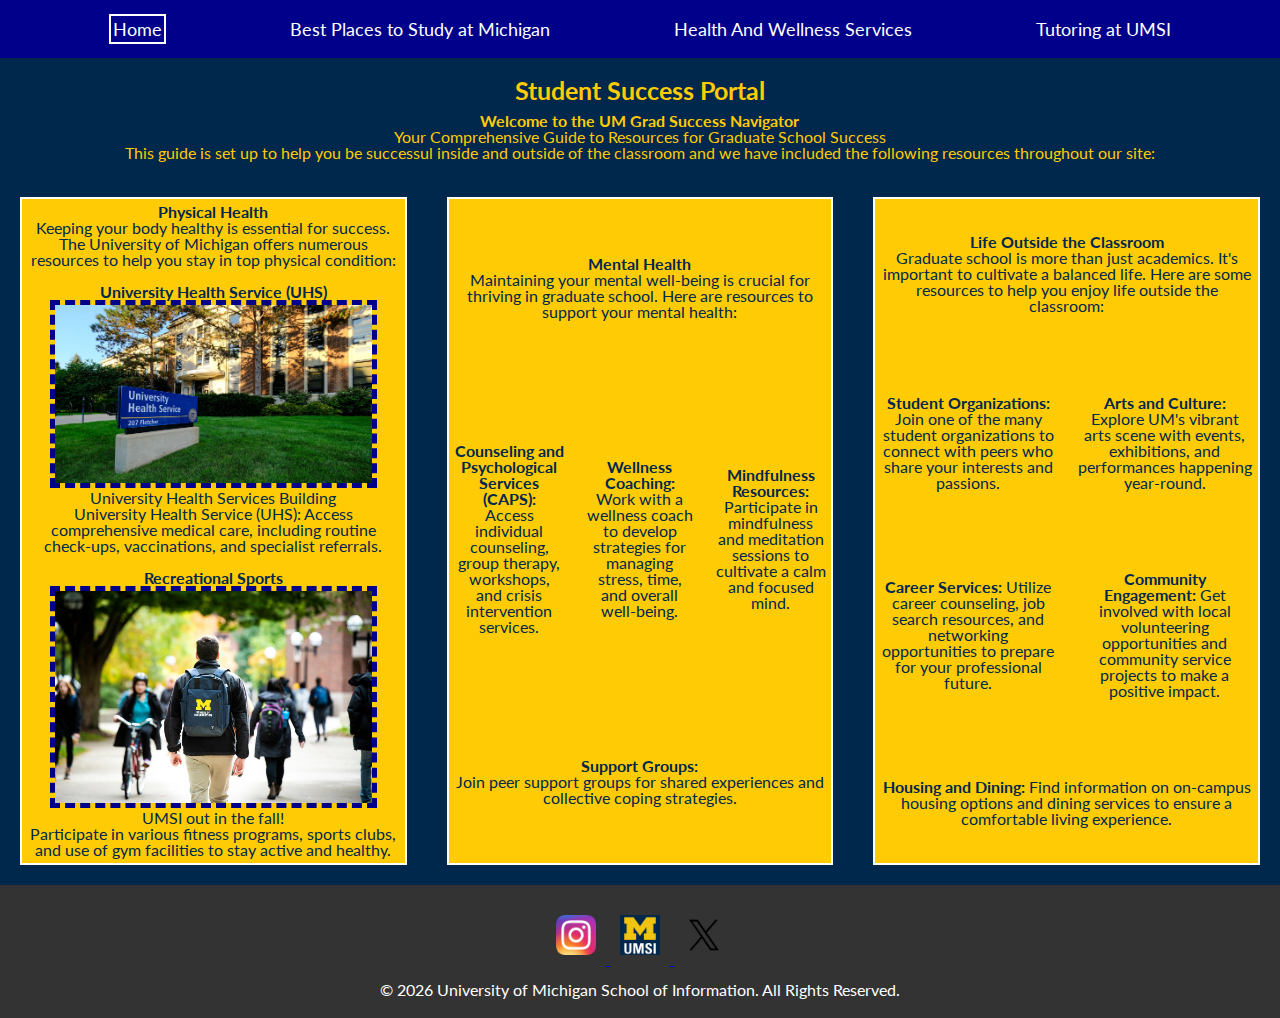
==== commit 4cf7f51e: "Add files via upload" ====
--- a/index.html
+++ b/index.html
@@ -25,20 +25,14 @@
 
     </header>
     <main id="main-index">
-        <section>
+        <section id="grad-navigator">
             <h2>Welcome to the UM Grad Success Navigator</h2>
             <p> Your Comprehensive Guide to Resources for Graduate School Success</p>
             <p>This guide is set up to help you be successul inside and outside of the classroom and we have included the following resources throughout our site:</p>
-            <ol>
-                <li>Academic Resources</li>
-                <li>Physical Health</li>
-                <li>Mental Health</li>
-                <li>Life Outside Classroom</li>
-                <li>Contact</li>
-            </ol>
+           
             <br>
         </section>
-        <section>
+        <section id="physical-rec">
             <h2>Physical Health</h2>
             <p>Keeping your body healthy is essential for success. The University of Michigan offers numerous resources to help you stay in top physical condition:</p>
             <article>
@@ -79,7 +73,7 @@
 
                 <p> Participate in mindfulness and meditation sessions to cultivate a calm and focused mind.</p>
             </article>
-            <article>
+            <article id="support">
                 <h3>Support Groups:</h3>
 
                 <p> Join peer support groups for shared experiences and collective coping strategies.</p>
--- a/css/style.css
+++ b/css/style.css
@@ -176,15 +176,15 @@
 }
 
 .index-body{
-    background-color: #75988d;
+    background-color: #00274C;
     font-family: Lato;
     text-align: center;
+    color: #FFCB05;
 }
 
 .index-body h1{  
     font-family: Lato;
     margin-bottom: 10px;
-
 }
 
 .index-bottom-grid{
@@ -192,9 +192,10 @@
     grid-template-columns: 1fr 1fr;
     gap: 20px;
     margin: 20px;
-    border: 2px solid black;
+    border: 2px solid white;
     padding: 5px;
-    background-color:#D86018;
+    background-color:#FFCB05;
+    color: #00274C;
 }
 
 .index-grid-title{
@@ -206,10 +207,10 @@
     grid-template-columns: 1fr 1fr;
     gap: 20px;
     margin: 20px;
-    border: 2px solid black;
+    border: 2px solid white;
     padding: 5px;
-    background-color: #702082;
-    color: white;
+    background-color: #FFCB05;
+    color: #00274C;
 }
 
 .life-title{
@@ -231,11 +232,9 @@
    
 }
 
-/* Desktop/Tablet View */
-
-@media (min-width:900px)  {
-
-
+/* Desktop View */
+
+@media (min-width: 900px)  {
     #navigation-links nav ul {
         display: flex;  
         justify-content: space-evenly;             
@@ -257,26 +256,105 @@
         flex: 1;
     }
     
-    
     #error-index{
         align-content: space-around;
     }
 
-    
-
-
-}
-
-
-
-
-
-
-
-
-
-
-
-
-
-
+    /* index */
+    #main-index {  
+        display: grid;
+        grid-template-columns: 1fr 1fr 1fr;
+    }
+    
+    .index-bottom-grid{
+        display: grid;
+        grid-template-columns: 1fr 1fr 1fr;
+        gap: 20px;
+        margin: 20px;
+        border: 2px solid white;
+        padding: 5px;
+        background-color:#FFCB05;
+        color: #00274C;
+        align-items: anchor-center;
+    }
+    
+    .index-grid-title{
+        grid-column: span 3;
+    }
+
+    #grad-navigator{
+        grid-column: span 3;
+    }
+
+    #physical-rec{
+        border: 2px solid white;
+        padding: 5px;
+        gap: 20px;
+        margin: 20px;
+        background-color:#FFCB05;
+        color: #00274C;
+    }
+
+    #support{
+        grid-column: span 3;
+    }
+
+    #life-outside-classroom{
+        align-items: anchor-center;
+    }
+
+    /* study */
+
+    #main-study-spots section img{
+        width: -webkit-fill-available;
+    }
+
+    #main-study-spots {
+        font-size: 30px;
+    }
+
+    iframe{
+        width: 80%;         
+        height: auto;        
+        aspect-ratio: 16/9;  
+        border: none;
+    }
+
+    .content-grid img{
+        width: 40%;
+    }
+
+    #CAPS{
+        justify-self: anchor-center;
+    }
+
+    .text-section{
+        font-size: 20px;
+    }
+
+
+
+
+
+
+
+
+
+    
+
+
+}
+
+
+
+
+
+
+
+
+
+
+
+
+
+
